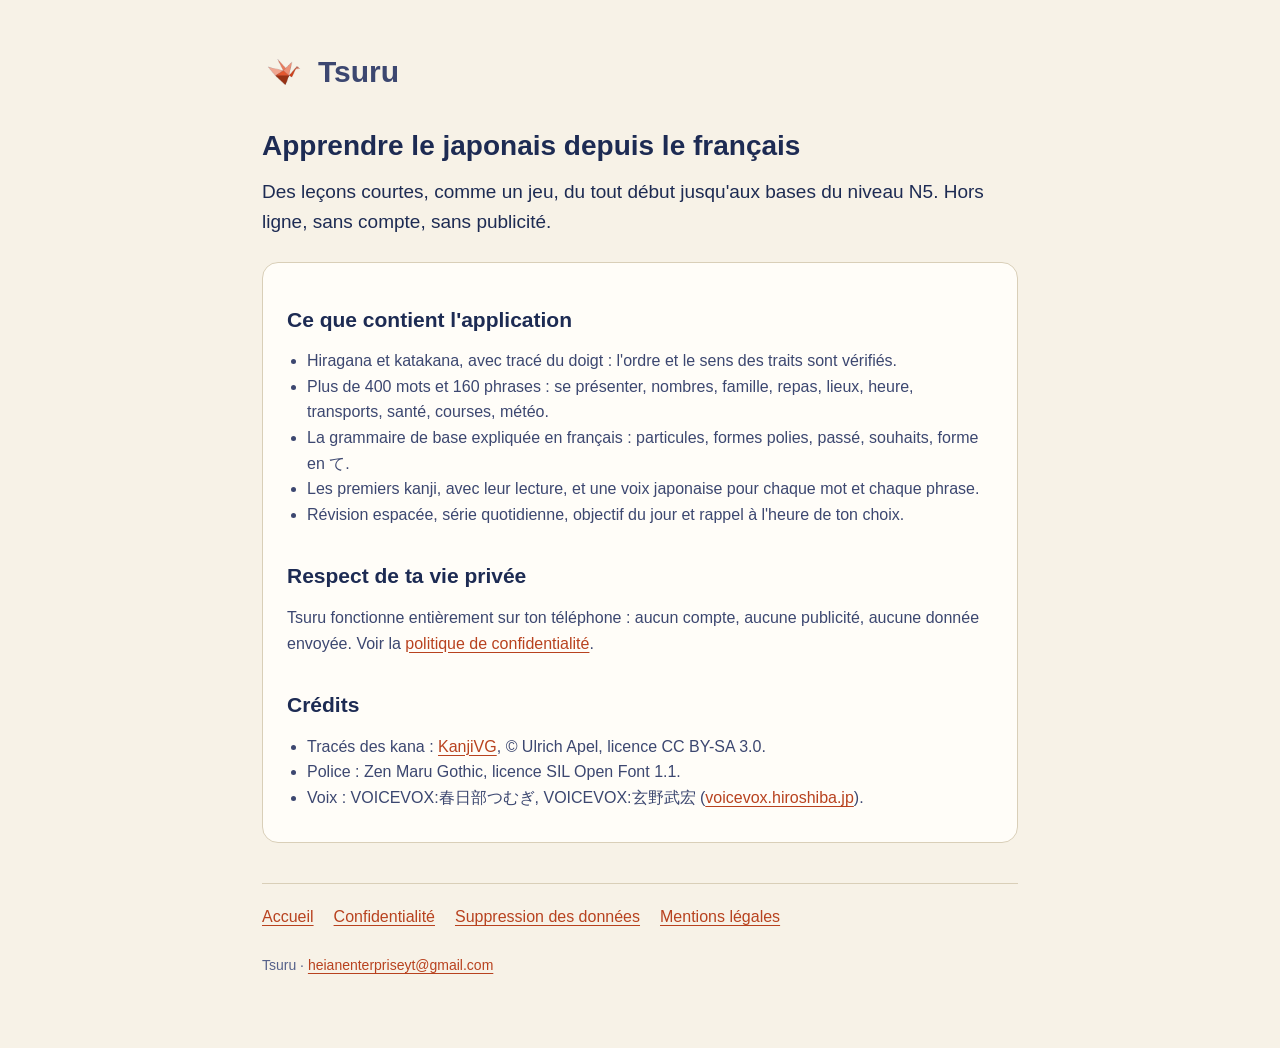
==== index.html @ 32824937 "feat: site public de Tsuru (accueil, confidentialité, suppression des données, mentions)" ====
<!DOCTYPE html>
<html lang="fr">
<head>
  <meta charset="utf-8" />
  <meta name="viewport" content="width=device-width, initial-scale=1" />
  <meta name="tdm-reservation" content="1" />
  <title>Tsuru — Apprendre le japonais depuis le français</title>
  <meta name="description" content="Tsuru : apprendre le japonais depuis le français, hors ligne, sans compte et sans publicité. Hiragana, katakana, vocabulaire, grammaire et premiers kanji." />
  <link rel="icon" type="image/png" href="icone.png" />
  <link rel="stylesheet" href="legal.css" />
</head>
<body>
  <main class="wrap">
    <header>
      <p class="logo"><a href="./"><img src="icone.png" alt="" width="44" height="44" />Tsuru</a></p>
      <h1 class="title">Apprendre le japonais depuis le français</h1>
      <p class="lead">Des leçons courtes, comme un jeu, du tout début jusqu'aux bases du niveau N5. Hors ligne, sans compte, sans publicité.</p>
    </header>

    <section class="card">
      <h2>Ce que contient l'application</h2>
      <ul>
        <li>Hiragana et katakana, avec tracé du doigt : l'ordre et le sens des traits sont vérifiés.</li>
        <li>Plus de 400 mots et 160 phrases : se présenter, nombres, famille, repas, lieux, heure, transports, santé, courses, météo.</li>
        <li>La grammaire de base expliquée en français : particules, formes polies, passé, souhaits, forme en て.</li>
        <li>Les premiers kanji, avec leur lecture, et une voix japonaise pour chaque mot et chaque phrase.</li>
        <li>Révision espacée, série quotidienne, objectif du jour et rappel à l'heure de ton choix.</li>
      </ul>

      <h2>Respect de ta vie privée</h2>
      <p>
        Tsuru fonctionne entièrement sur ton téléphone : aucun compte, aucune publicité, aucune donnée envoyée.
        Voir la <a href="confidentialite.html">politique de confidentialité</a>.
      </p>

      <h2>Crédits</h2>
      <ul>
        <li>Tracés des kana : <a href="https://kanjivg.tagaini.net">KanjiVG</a>, © Ulrich Apel, licence CC BY-SA 3.0.</li>
        <li>Police : Zen Maru Gothic, licence SIL Open Font 1.1.</li>
        <li>Voix : VOICEVOX:春日部つむぎ, VOICEVOX:玄野武宏 (<a href="https://voicevox.hiroshiba.jp/">voicevox.hiroshiba.jp</a>).</li>
      </ul>
    </section>

    <nav class="legal-nav" aria-label="Pages légales">
      <a href="./">Accueil</a>
      <a href="confidentialite.html">Confidentialité</a>
      <a href="suppression-donnees.html">Suppression des données</a>
      <a href="mentions-legales.html">Mentions légales</a>
    </nav>
    <footer>Tsuru · <a href="mailto:heianenterpriseyt@gmail.com">heianenterpriseyt@gmail.com</a></footer>
  </main>
</body>
</html>
---- legal.css ----
/* Feuille commune du site de Tsuru. Fichier externe : aucune page ne porte de style ni de script en ligne. */
:root {
  --bg: #f7f2e7;
  --paper: #fffdf8;
  --text: #1d2b53;
  --muted: #3c4770;
  --faint: #55618a;
  --accent: #b8421f;
  --card: #fffdf8;
  --border: #d9cfb8;
}
* { box-sizing: border-box; }
html { -webkit-text-size-adjust: 100%; }
body {
  margin: 0;
  font-family: -apple-system, BlinkMacSystemFont, "Segoe UI", Roboto, Helvetica, Arial, sans-serif;
  color: var(--text);
  background: var(--bg);
  line-height: 1.6;
}
.wrap { max-width: 800px; margin: 0 auto; padding: 48px 22px 72px; }
.logo { display: flex; align-items: center; gap: 12px; font-size: 30px; font-weight: 700; margin: 0; }
.logo a { color: inherit; text-decoration: none; display: flex; align-items: center; gap: 12px; }
.logo img { width: 44px; height: 44px; border-radius: 10px; }
.updated { color: var(--faint); font-size: 14px; margin: 6px 0 0; }
h1.title { font-size: 28px; font-weight: 700; margin: 28px 0 8px; }
h2 { font-size: 21px; font-weight: 700; margin: 32px 0 12px; }
p, li { color: var(--muted); }
p { margin: 0 0 12px; }
ul { margin: 0 0 12px; padding-left: 20px; }
a { color: var(--accent); text-underline-offset: 3px; }
a:focus-visible { outline: 3px solid var(--accent); outline-offset: 2px; }
.card {
  background: var(--card);
  border: 1px solid var(--border);
  border-radius: 16px;
  padding: 8px 24px 20px;
  margin-top: 24px;
}
.lead { font-size: 19px; color: var(--text); }
.legal-nav { display: flex; flex-wrap: wrap; gap: 8px 20px; margin-top: 40px; padding-top: 20px; border-top: 1px solid var(--border); }
footer { margin-top: 24px; color: var(--faint); font-size: 14px; }
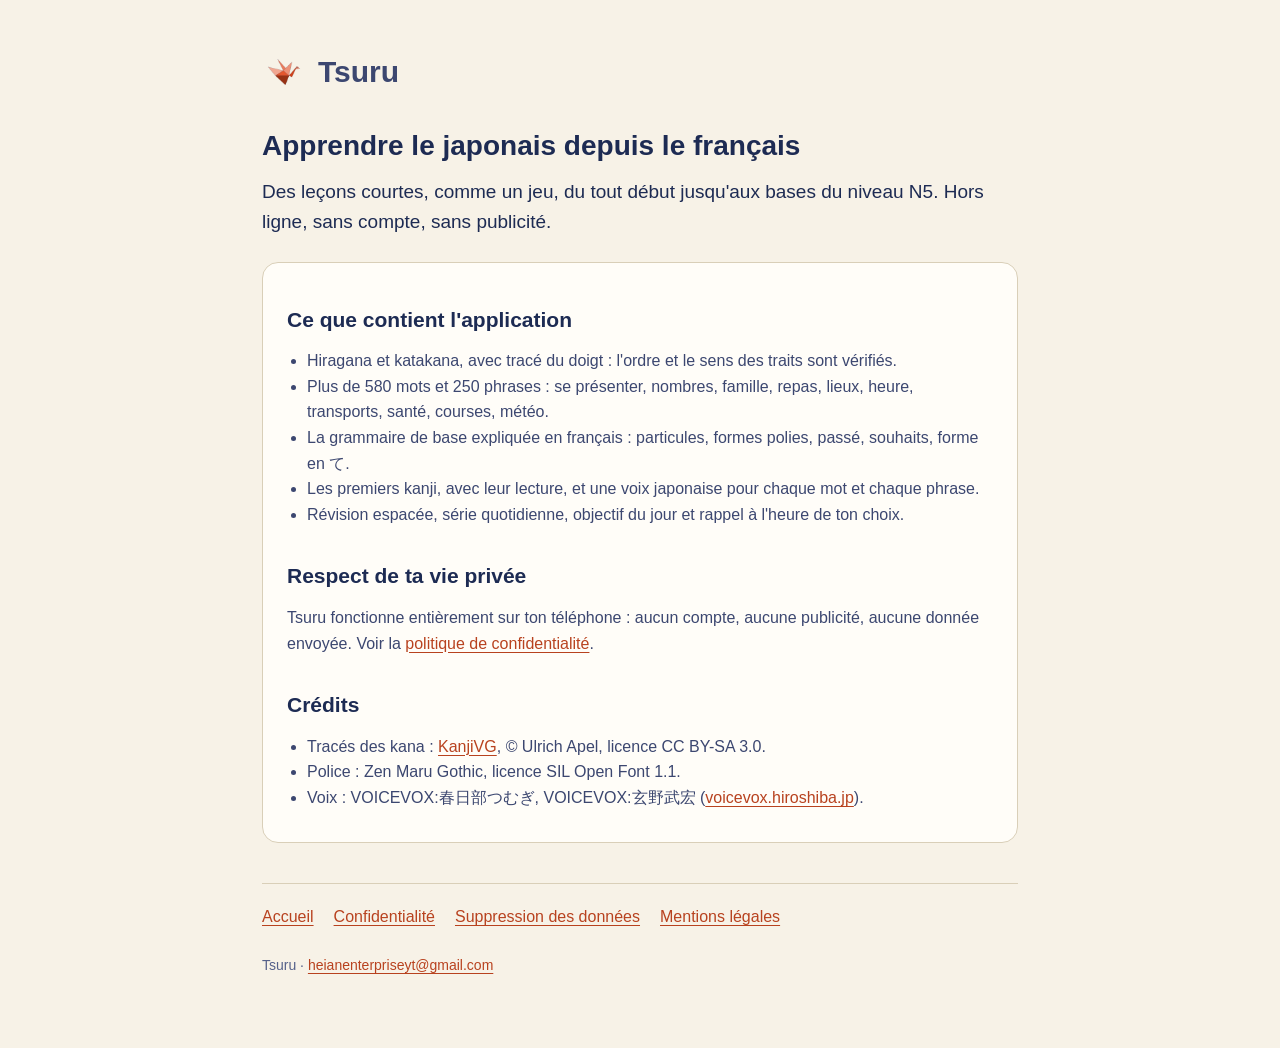
==== commit 69d30545: "docs: compteurs de contenu à jour" ====
--- a/index.html
+++ b/index.html
@@ -21,7 +21,7 @@
       <h2>Ce que contient l'application</h2>
       <ul>
         <li>Hiragana et katakana, avec tracé du doigt : l'ordre et le sens des traits sont vérifiés.</li>
-        <li>Plus de 400 mots et 160 phrases : se présenter, nombres, famille, repas, lieux, heure, transports, santé, courses, météo.</li>
+        <li>Plus de 580 mots et 250 phrases : se présenter, nombres, famille, repas, lieux, heure, transports, santé, courses, météo.</li>
         <li>La grammaire de base expliquée en français : particules, formes polies, passé, souhaits, forme en て.</li>
         <li>Les premiers kanji, avec leur lecture, et une voix japonaise pour chaque mot et chaque phrase.</li>
         <li>Révision espacée, série quotidienne, objectif du jour et rappel à l'heure de ton choix.</li>
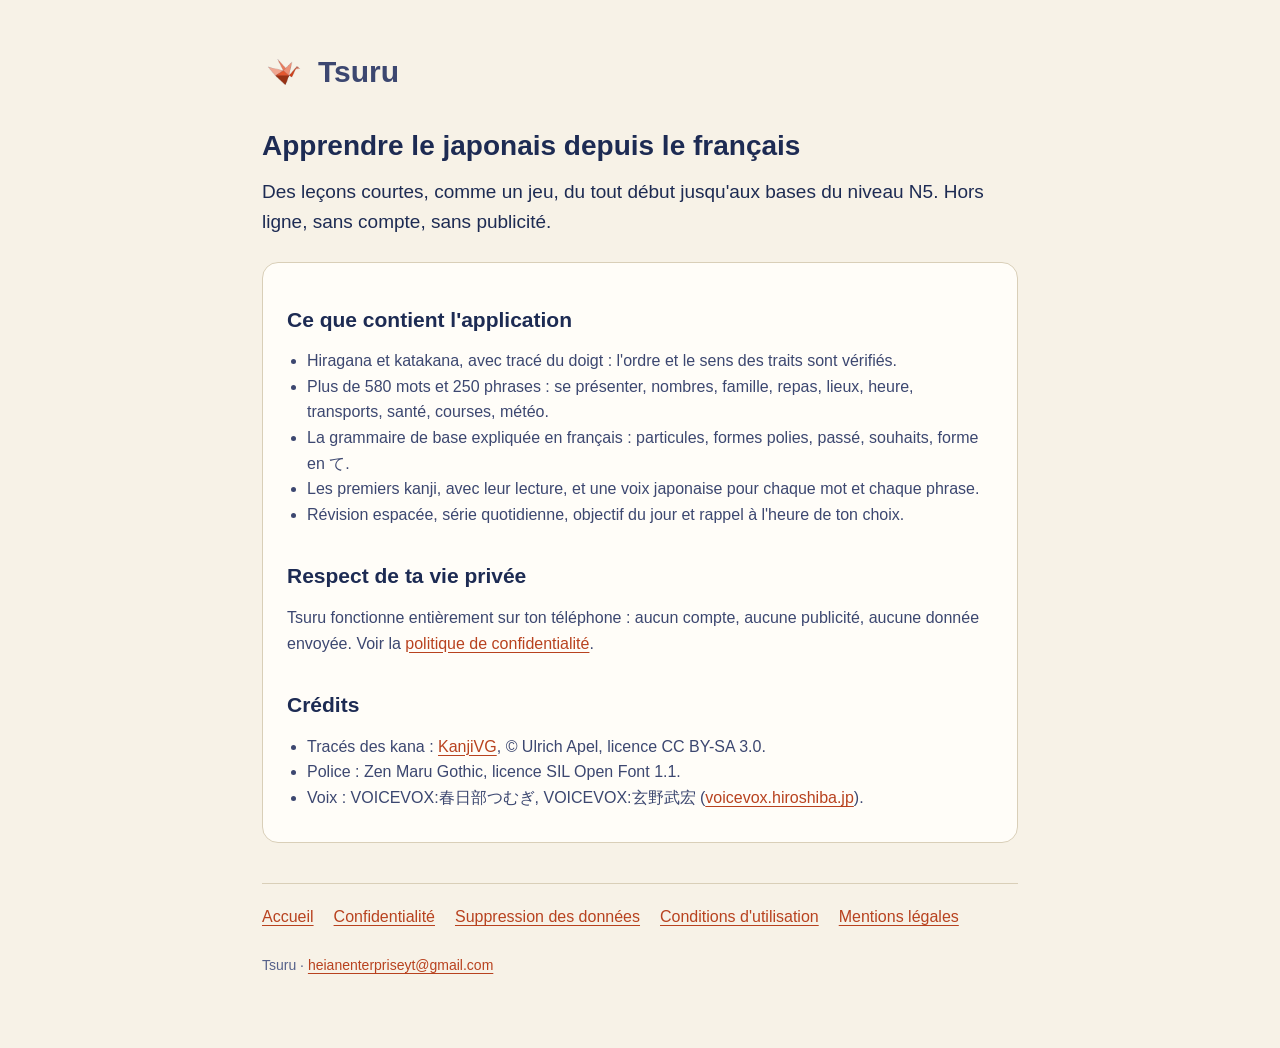
==== commit b6037c8b: "feat: conditions d'utilisation de Tsuru (cgu.html) et lien dans la navigation" ====
--- a/index.html
+++ b/index.html
@@ -45,6 +45,7 @@
       <a href="./">Accueil</a>
       <a href="confidentialite.html">Confidentialité</a>
       <a href="suppression-donnees.html">Suppression des données</a>
+      <a href="cgu.html">Conditions d'utilisation</a>
       <a href="mentions-legales.html">Mentions légales</a>
     </nav>
     <footer>Tsuru · <a href="mailto:heianenterpriseyt@gmail.com">heianenterpriseyt@gmail.com</a></footer>
